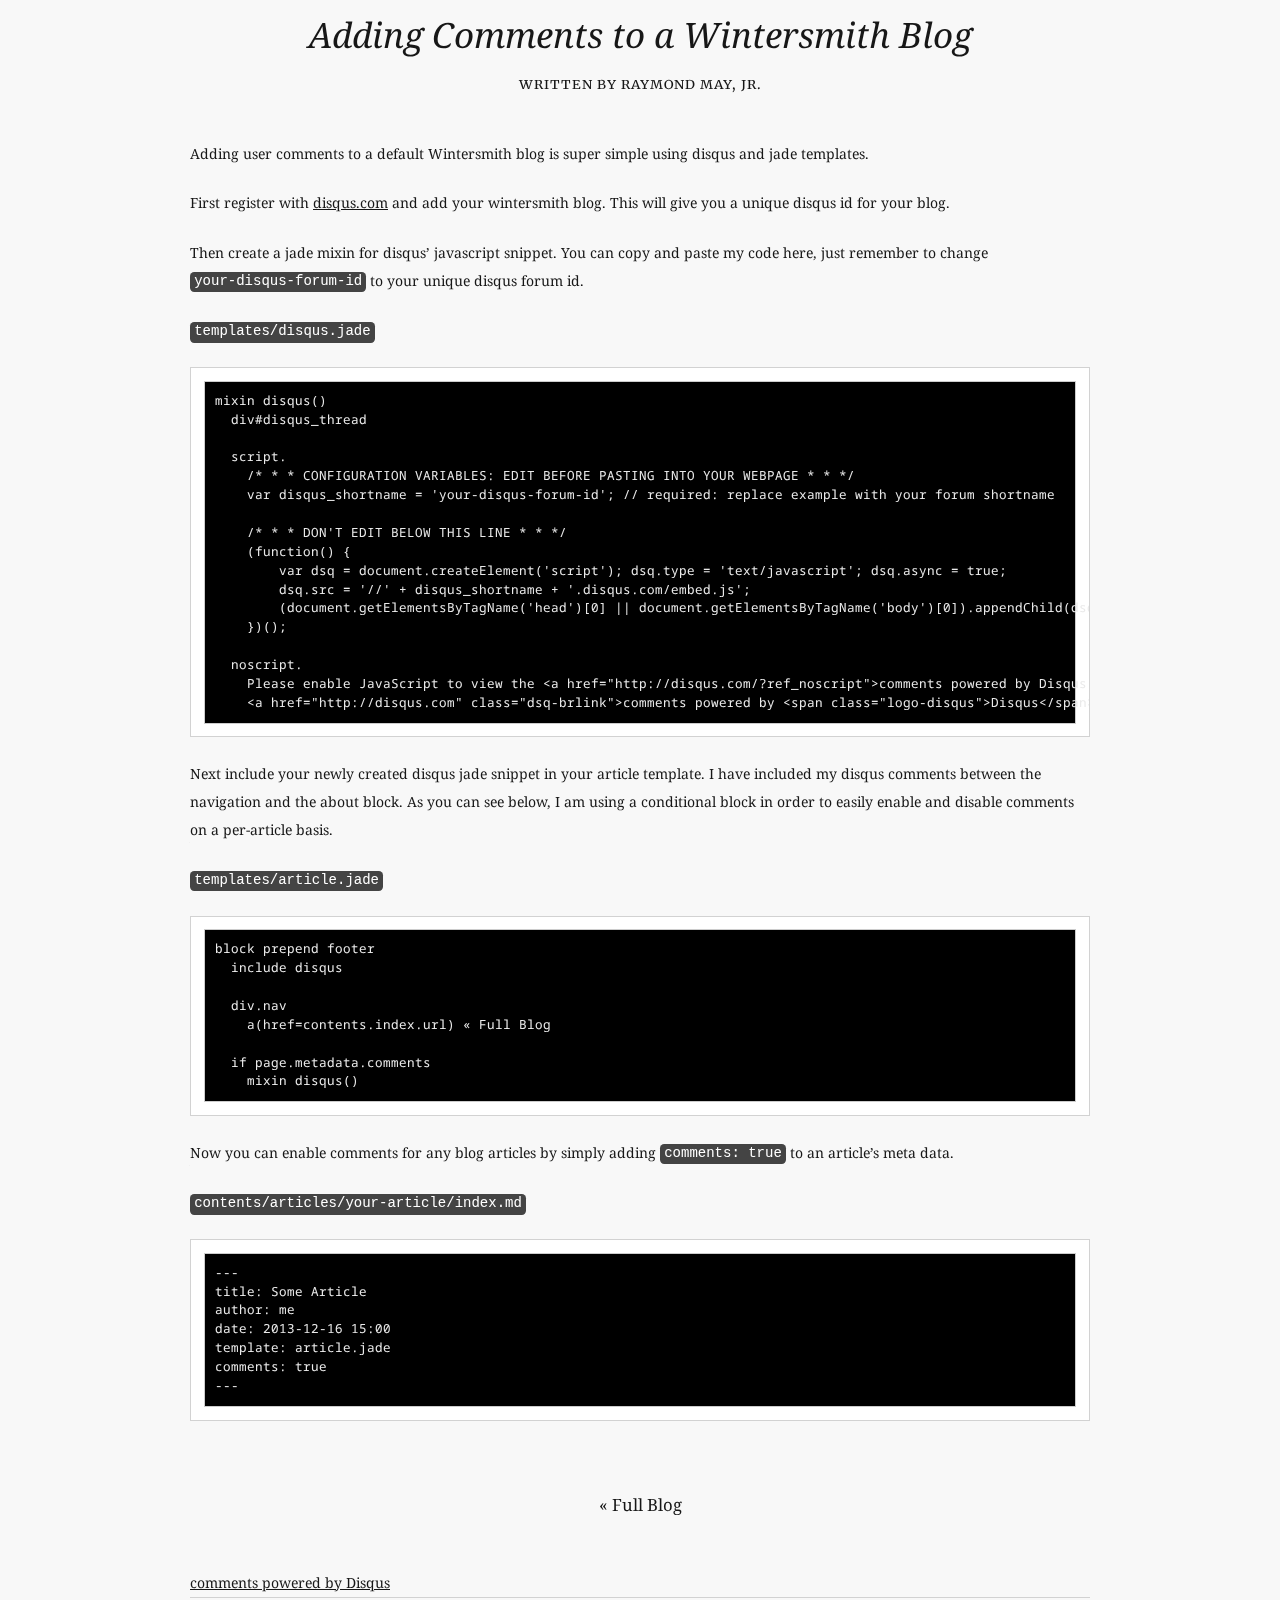
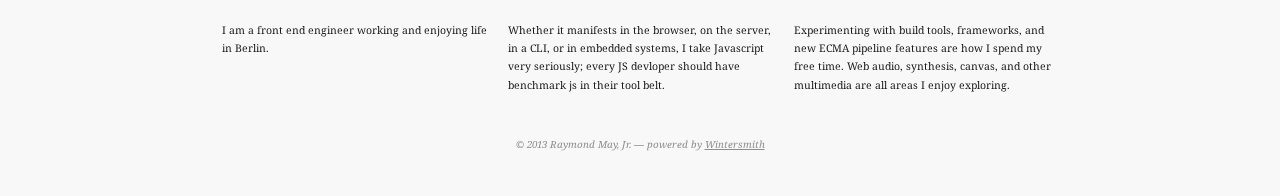
==== articles/adding-comments-to-wintersmith-blog/index.html @ cac8f68f "comments post" ====
<!DOCTYPE html>
<html lang="en">
  <head>
    <meta charset="utf-8">
    <meta http-equiv="X-UA-Compatible" content="IE=edge,chrome=1">
    <meta name="viewport" content="width=device-width">
    <title>Adding Comments to a Wintersmith Blog - Raymond May, Jr.
    </title>
    <link rel="alternate" href="http://blog.raymondmayjr.com/feed.xml" type="application/rss+xml" title="This, that, and other stuff">
    <link rel="stylesheet" href="http://fonts.googleapis.com/css?family=Droid+Sans+Mono|Droid+Serif:400,700,400italic,700italic|Merriweather:400,700,300">
    <link rel="stylesheet" href="/css/main.css">
  </head>
  <body class="article-detail">
    <header class="header">
      <div class="content-wrap">
        <h1>Adding Comments to a Wintersmith Blog</h1>
        <p class="author">Written by <span class="author"><a href="mailto:raymondmay@gmail.com">Raymond May, Jr.</a></span>
        </p>
      </div>
    </header>
    <div id="content">
      <div class="content-wrap">
        <article class="article">
          <section class="content"><p>Adding user comments to a default Wintersmith blog is super simple using disqus and jade&nbsp;templates.</p>
<p><span class="more"></span></p>
<p>First register with <a href="http://disqus.com/">disqus.com</a> and add your wintersmith blog.  This will give you a unique disqus id for your&nbsp;blog.</p>
<p>Then create a jade mixin for disqus’ javascript snippet.  You can copy and paste my code here, just remember to change <code>your-disqus-forum-id</code> to your unique disqus forum&nbsp;id.</p>
<p><code>templates/disqus.jade</code></p>
<pre><code class="lang-jade">mixin disqus()
  div#disqus_thread

  script.
    /* * * CONFIGURATION VARIABLES: EDIT BEFORE PASTING INTO YOUR WEBPAGE * * */
    var disqus_shortname = &#39;your-disqus-forum-id&#39;; // required: replace example with your forum shortname

    /* * * DON&#39;T EDIT BELOW THIS LINE * * */
    (function() {
        var dsq = document.createElement(&#39;script&#39;); dsq.type = &#39;text/javascript&#39;; dsq.async = true;
        dsq.src = &#39;//&#39; + disqus_shortname + &#39;.disqus.com/embed.js&#39;;
        (document.getElementsByTagName(&#39;head&#39;)[0] || document.getElementsByTagName(&#39;body&#39;)[0]).appendChild(dsq);
    })();

  noscript.
    Please enable JavaScript to view the &lt;a href=&quot;http://disqus.com/?ref_noscript&quot;&gt;comments powered by Disqus.&lt;/a&gt;&lt;/noscript&gt;
    &lt;a href=&quot;http://disqus.com&quot; class=&quot;dsq-brlink&quot;&gt;comments powered by &lt;span class=&quot;logo-disqus&quot;&gt;Disqus&lt;/span&gt;&lt;/a&gt;</code></pre>
<p>Next include your newly created disqus jade snippet in your article template.  I have included my disqus comments between the navigation and the about block.  As you can see below, I am using a conditional block in order to easily enable and disable comments on a per-article&nbsp;basis.</p>
<p><code>templates/article.jade</code></p>
<pre><code class="lang-jade">block prepend footer
  include disqus

  div.nav
    a(href=contents.index.url) « Full Blog

  if page.metadata.comments
    mixin disqus()</code></pre>
<p>Now you can enable comments for any blog articles by simply adding <code>comments: true</code> to an article’s meta&nbsp;data.</p>
<p><code>contents/articles/your-article/index.md</code></p>
<pre><code>---
title: Some Article
author: me
date: 2013-12-16 15:00
template: article.jade
comments: true
---</code></pre>
</section>
        </article>
      </div>
    </div>
    <footer>
      <div class="content-wrap">
        <div class="nav"><a href="/">« Full Blog</a></div>
                <div id="disqus_thread"></div>
                <script>
                  /* * * CONFIGURATION VARIABLES: EDIT BEFORE PASTING INTO YOUR WEBPAGE * * */
                  var disqus_shortname = 'blog-raymondmayjr'; // required: replace example with your forum shortname
                  
                  /* * * DON'T EDIT BELOW THIS LINE * * */
                  (function() {
                      var dsq = document.createElement('script'); dsq.type = 'text/javascript'; dsq.async = true;
                      dsq.src = '//' + disqus_shortname + '.disqus.com/embed.js';
                      (document.getElementsByTagName('head')[0] || document.getElementsByTagName('body')[0]).appendChild(dsq);
                  })();
                  
                </script>
                <noscript>
                  Please enable JavaScript to view the <a href="http://disqus.com/?ref_noscript">comments powered by Disqus.</a></noscript>
                  <a href="http://disqus.com" class="dsq-brlink">comments powered by <span class="logo-disqus">Disqus</span></a>
                </noscript>
        <section class="about"><p>I am a front end engineer working and enjoying life in Berlin.</p>
<p>Whether it manifests in the browser, on the server, in a CLI, or in embedded systems, I take Javascript very seriously; every JS devloper should have benchmark js in their tool belt.</p>
<p>Experimenting with build tools, frameworks, and new ECMA pipeline features are how I spend my free time.  Web audio, synthesis, canvas, and other multimedia are all areas I enjoy exploring.</p>

        </section>
        <section class="copy">
          <p>&copy; 2013 Raymond May, Jr. &mdash; powered by&nbsp;<a href="https://github.com/jnordberg/wintersmith">Wintersmith</a>
          </p>
        </section>
      </div>
    </footer>
  </body>
</html>
---- css/main.css ----
h1, h2, h3, h4, h5, h6, p, body, a, img, ul, ol, blockquote, pre {
  margin: 0; padding: 0; border: 0;
}

body {
  font-family: 'Droid Serif', serif;
  font-size: 14px;
  line-height: 2em;
  background-color: #f8f8f8;
  text-rendering: optimizeLegibility;
}

.content-wrap {
  width: 900px;
  margin: 0 auto;
}

body, a {
  color: #171717;
}

a:hover {
  color: #ff8000;
  text-decoration: underline;
}

p {
  margin-bottom: 1.52em;
}

pre {
  font-size: 0.9em;
  overflow: auto;
  background: #fff;
  border: 1px solid #d2d2d2;
  margin-bottom: 1.8em;
  padding: 1em;
}

h1 {
  font-size: 2em;
  line-height: 2em;
  margin-bottom: 1em;
}

h2 {
  font-size: 1.2em;
  font-weight: 400;
  margin-bottom: 1.35em;
}

h3 {
  font-style: italic;
  text-align: center;
  font-weight: 400;
  font-size: 1.4em;
  margin-top: 1.8em;
  margin-bottom: 0.8em;
}

ol, ul {
  margin: 0 1.4em 1.4em 4em;
}

li {
  margin-bottom: 0.5em;
}

blockquote {
  margin: 1.2em 3em;
  padding-left: 1em;
  font-style: italic;
}

hr {
  border: 0;
  border-top: 1px solid #d2d2d2;
  height: 0;
  margin: 1.6em 0;
}

/* page header */

.header {
}

.header h1 {
  font-size: 2.6em;
  text-align: center;
  font-weight: 700;
  margin: 0;
}

.header a, .header a:hover {
  text-decoration: none;
  color: #171717;
}

.header .author {
  font-family: 'Merriweather', serif;
  font-variant: small-caps;
  text-transform: lowercase;
  text-rendering: auto;
  text-align: center;
  font-weight: 400;
  letter-spacing: 1px;
}

.header .description {
  font-size: 1.2em;
  font-style: italic;
  text-align: center;
}

body.article-detail > header h1 {
  font-size: 2.5em;
  font-style: italic;
  font-weight: 400;
}

body.article-detail > header {
  margin-bottom: 3em;
}

/* page footer */

footer {
  margin: 3em 0;
}

footer .nav {
  text-align: center;
  margin-top: 5em;
  margin-bottom: 3.5em;
}

footer .nav a {
  padding: 0 0.5em;
  font-size: 1.2em;
  text-decoration: none;
}

footer .about {
  border-top: 1px solid #d2d2d2;
  padding: 2.2em 3em;
  font-size: 0.75em;
  line-height: 1.75em;
  -webkit-column-count: 3;
  -moz-column-count: 3;
  -ms-column-count: 3;
  column-count: 3;
  -webkit-column-gap: 2em;
  -moz-column-gap: 2em;
  -ms-column-gap: 2em;
  column-gap: 2em;
}

footer .copy {
  text-align: center;
  font-size: 0.7em;
  font-style: italic;
  margin-top: 1em;
}

footer .copy, footer .copy a {
  color: #8e8e8e;
}

/* article */

.article {
  margin: 12px 0;
}

.article header {
  border-top: 1px solid #d2d2d2;
}

.article header h2 {
  font-style: italic;
  text-align: center;
  font-weight: 400;
  margin: 0.8em 0;
  font-size: 1.4em;
}

.article header h2 a {
  text-decoration: none;
}

.article header .date {
  text-align: center;
  font-size: 0.8em;
}

.article header .date span {
  padding: 0 0.7em;
}

.article.intro .content p {
  display: inline;
}

.article.intro .content .more {
  text-decoration: underline;
  font-weight: 700;
  padding-left: 0.3em;
}

.article .content img {
  display: block;
  width: 100%;
}

.more, .date {
  font-family: 'Merriweather', serif;
  font-variant: small-caps;
  text-transform: lowercase;
  font-weight: 400;
  text-rendering: auto;
  letter-spacing: 1px;
}

/* archive */

.archive {
  width: 32em;
  margin: 5em auto 6em;
  padding-left: 2em;
}

.archive h2 {
  font-size: 2em;
  margin: 0;
  margin-left: 6.1em;
  margin-bottom: 0.5em;
  font-style: italic;
}

.archive a, .archive span{
  display: block;
  float: left;
  text-decoration: none;
}
.archive li:not(:last-child) {
	border-bottom: 1px solid #d2d2d2;
}

.archive a.last, .archive span.last {
  border: 0;
  margin-bottom: 0;
}

.archive a {
  width: 21em;
  text-indent: 1em;
  white-space: nowrap;
}

.archive .year-label,
.archive .month-label{
  width: 4em;
  font-family: 'Merriweather', serif;
  font-variant: small-caps;
  text-transform: lowercase;
  font-weight: 400;
  text-rendering: auto;
  letter-spacing: 1px;
  text-align: center;
}

.archive .month-label {
  width: 7em;
}

.archive ul {
  list-style: none;
  margin: 0;
}

.archive ul li {
  margin: 0;
}

/* code styling */

p code {
  padding: 0.1em 0.3em 0.2em;
  border-radius: 0.3em;
  position: relative;
  background: #444;
  color: #fff;
  white-space: nowrap;
}

/* syntax hl stuff */

code.lang-markdown {
  color: #424242;
}

code.lang-markdown .header,
code.lang-markdown .strong {
  font-weight: bold;
}

code.lang-markdown .emphasis {
  font-style: italic;
}

code.lang-markdown .horizontal_rule,
code.lang-markdown .link_label,
code.lang-markdown .code,
code.lang-markdown .header,
code.lang-markdown .link_url {
  color: #555;
}

code.lang-markdown .blockquote,
code.lang-markdown .bullet {
  color: #bbb;
}

/* Tomorrow Night Bright Theme */
/* Original theme - https://github.com/chriskempson/tomorrow-theme */
/* http://jmblog.github.com/color-themes-for-google-code-highlightjs */
.tomorrow-comment, pre .comment, pre .title {
  color: #969896;
}

.tomorrow-red, pre .variable, pre .attribute, pre .tag, pre .regexp, pre .ruby .constant, pre .xml .tag .title, pre .xml .pi, pre .xml .doctype, pre .html .doctype, pre .css .id, pre .css .class, pre .css .pseudo {
  color: #d54e53;
}

.tomorrow-orange, pre .number, pre .preprocessor, pre .built_in, pre .literal, pre .params, pre .constant {
  color: #e78c45;
}

.tomorrow-yellow, pre .class, pre .ruby .class .title, pre .css .rules .attribute {
  color: #e7c547;
}

.tomorrow-green, pre .string, pre .value, pre .inheritance, pre .header, pre .ruby .symbol, pre .xml .cdata {
  color: #b9ca4a;
}

.tomorrow-aqua, pre .css .hexcolor {
  color: #70c0b1;
}

.tomorrow-blue, pre .function, pre .python .decorator, pre .python .title, pre .ruby .function .title, pre .ruby .title .keyword, pre .perl .sub, pre .javascript .title, pre .coffeescript .title {
  color: #7aa6da;
}

.tomorrow-purple, pre .keyword, pre .javascript .function {
  color: #c397d8;
}

pre code {
  display: block;
  background: black;
  color: #eaeaea;
  font-family: 'Droid Sans Mono', Menlo, Monaco, Consolas, monospace;
  line-height: 1.5;
  border: 1px solid #ccc;
  padding: 10px;
}

/* media queries */

@media (min-width: 1600px) {
}

@media (max-width: 900px) {
}

@media (max-width: 690px) {
  .content-wrap {
    width: auto;
    padding: 0 1em;
  }
  .header {
    margin: 1em 0;
  }
  .header h1 {
  }
  .header .description {
  }
  .article {
    margin: 1em 0 2.5em;
  }
  .archive {
    width: 80%;
    margin: 0 auto;
  }
  .archive * {
    float: none !important;
    line-height: 1.6 !important;
    width: auto !important;
    height: auto !important;
    text-align: left !important;
    border: 0 !important;
    margin: 0 !important;
  }
  footer .nav {
    margin: 1em 0;
  }
  footer .about {
    padding: 0;
    padding-top: 1.6em;
    -webkit-column-count: 1;
    -moz-column-count: 1;
    -ms-column-count: 1;
    column-count: 1;
  }
  footer .about p {
    margin-bottom: 1em;
  }
}
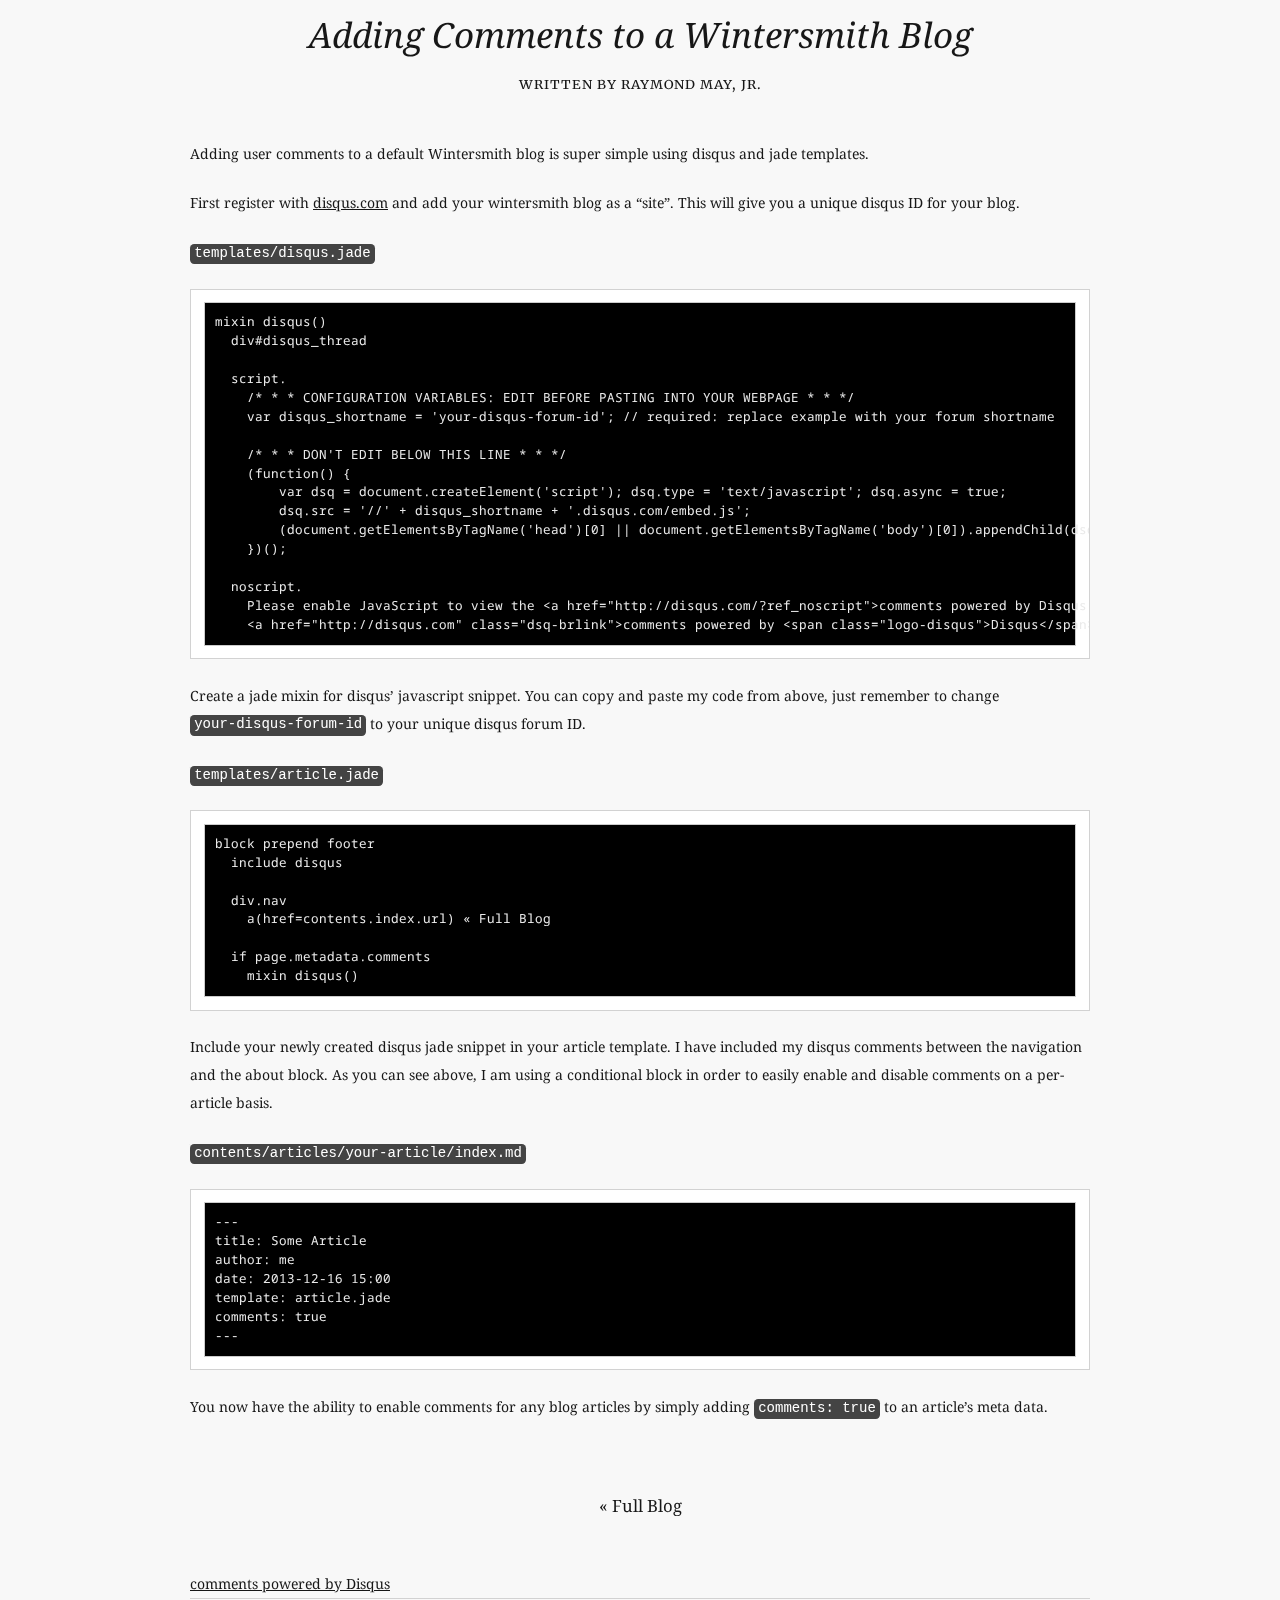
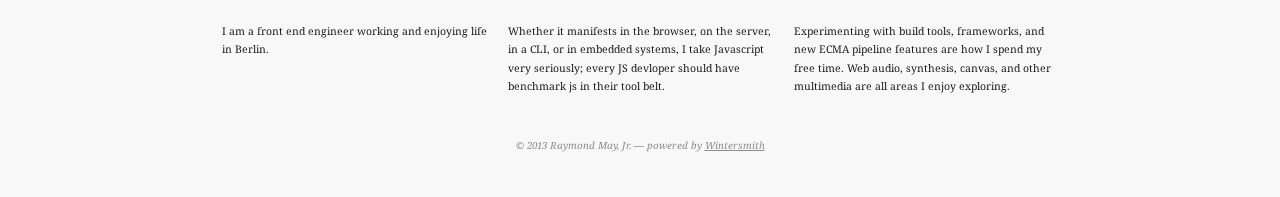
==== commit 29b01686: "reorder comments article content, update to css" ====
--- a/articles/adding-comments-to-wintersmith-blog/index.html
+++ b/articles/adding-comments-to-wintersmith-blog/index.html
@@ -23,8 +23,7 @@
         <article class="article">
           <section class="content"><p>Adding user comments to a default Wintersmith blog is super simple using disqus and jade&nbsp;templates.</p>
 <p><span class="more"></span></p>
-<p>First register with <a href="http://disqus.com/">disqus.com</a> and add your wintersmith blog.  This will give you a unique disqus id for your&nbsp;blog.</p>
-<p>Then create a jade mixin for disqus’ javascript snippet.  You can copy and paste my code here, just remember to change <code>your-disqus-forum-id</code> to your unique disqus forum&nbsp;id.</p>
+<p>First register with <a href="http://disqus.com/">disqus.com</a> and add your wintersmith blog as a “site”.  This will give you a unique disqus <span class="caps">ID</span> for your&nbsp;blog.</p>
 <p><code>templates/disqus.jade</code></p>
 <pre><code class="lang-jade">mixin disqus()
   div#disqus_thread
@@ -43,7 +42,7 @@
   noscript.
     Please enable JavaScript to view the &lt;a href=&quot;http://disqus.com/?ref_noscript&quot;&gt;comments powered by Disqus.&lt;/a&gt;&lt;/noscript&gt;
     &lt;a href=&quot;http://disqus.com&quot; class=&quot;dsq-brlink&quot;&gt;comments powered by &lt;span class=&quot;logo-disqus&quot;&gt;Disqus&lt;/span&gt;&lt;/a&gt;</code></pre>
-<p>Next include your newly created disqus jade snippet in your article template.  I have included my disqus comments between the navigation and the about block.  As you can see below, I am using a conditional block in order to easily enable and disable comments on a per-article&nbsp;basis.</p>
+<p>Create a jade mixin for disqus’ javascript snippet.  You can copy and paste my code from above, just remember to change <code>your-disqus-forum-id</code> to your unique disqus forum&nbsp;<span class="caps">ID</span>.</p>
 <p><code>templates/article.jade</code></p>
 <pre><code class="lang-jade">block prepend footer
   include disqus
@@ -53,7 +52,7 @@
 
   if page.metadata.comments
     mixin disqus()</code></pre>
-<p>Now you can enable comments for any blog articles by simply adding <code>comments: true</code> to an article’s meta&nbsp;data.</p>
+<p>Include your newly created disqus jade snippet in your article template.  I have included my disqus comments between the navigation and the about block.  As you can see above, I am using a conditional block in order to easily enable and disable comments on a per-article&nbsp;basis.</p>
 <p><code>contents/articles/your-article/index.md</code></p>
 <pre><code>---
 title: Some Article
@@ -62,6 +61,7 @@
 template: article.jade
 comments: true
 ---</code></pre>
+<p>You now have the ability to enable comments for any blog articles by simply adding <code>comments: true</code> to an article’s meta&nbsp;data.</p>
 </section>
         </article>
       </div>
--- a/css/main.css
+++ b/css/main.css
@@ -190,6 +190,7 @@
 }
 
 .article header .date {
+  margin: 1em 0;
   text-align: center;
   font-size: 0.8em;
 }
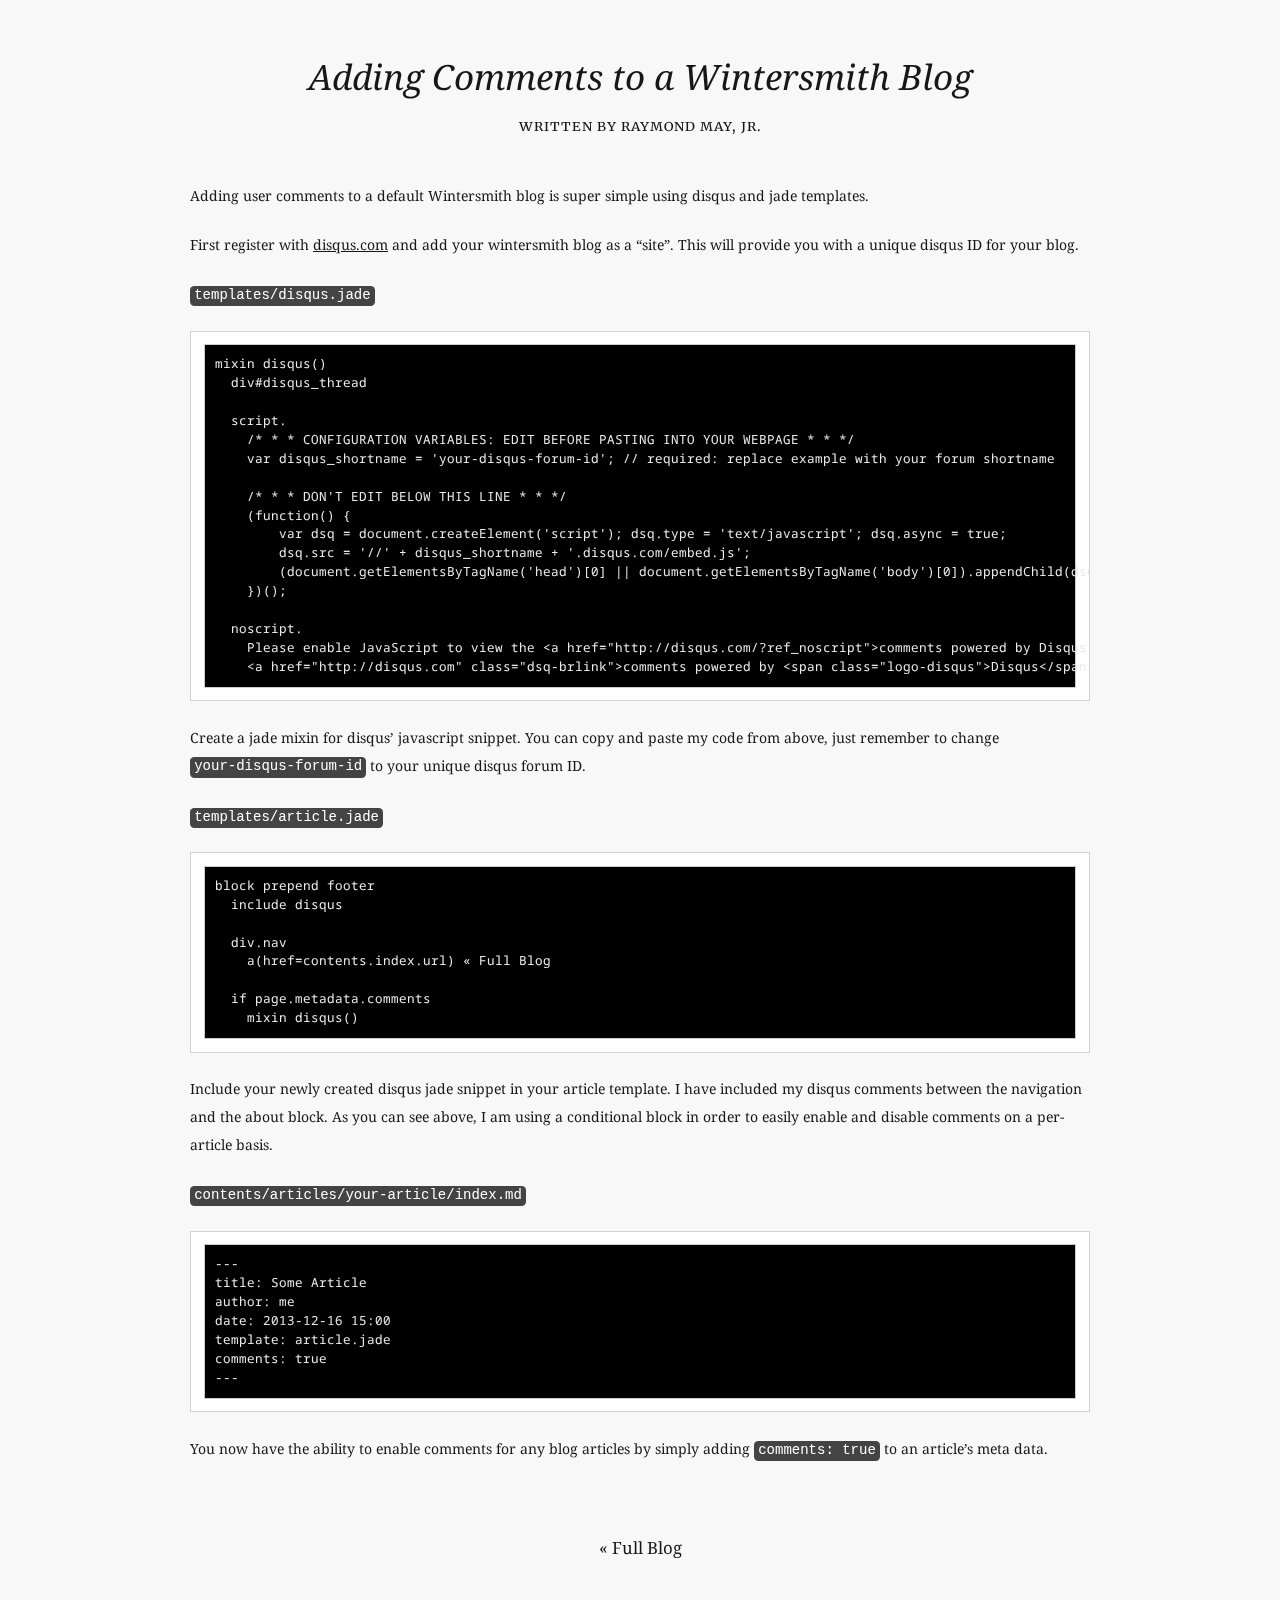
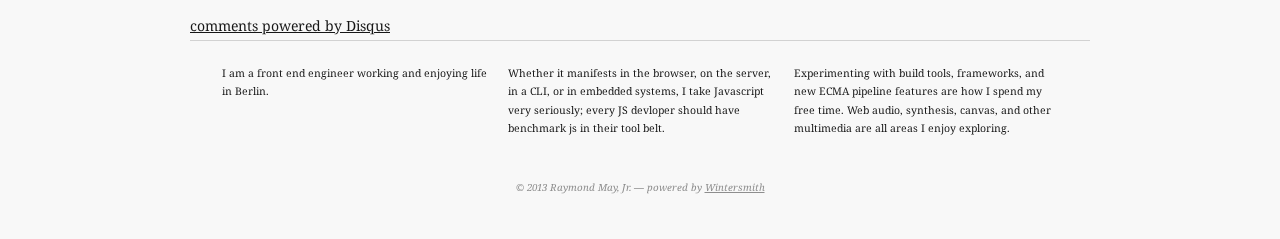
==== commit c38d76aa: "updates" ====
--- a/articles/adding-comments-to-wintersmith-blog/index.html
+++ b/articles/adding-comments-to-wintersmith-blog/index.html
@@ -23,7 +23,7 @@
         <article class="article">
           <section class="content"><p>Adding user comments to a default Wintersmith blog is super simple using disqus and jade&nbsp;templates.</p>
 <p><span class="more"></span></p>
-<p>First register with <a href="http://disqus.com/">disqus.com</a> and add your wintersmith blog as a “site”.  This will give you a unique disqus <span class="caps">ID</span> for your&nbsp;blog.</p>
+<p>First register with <a href="http://disqus.com/">disqus.com</a> and add your wintersmith blog as a “site”.  This will provide you with a unique disqus <span class="caps">ID</span> for your&nbsp;blog.</p>
 <p><code>templates/disqus.jade</code></p>
 <pre><code class="lang-jade">mixin disqus()
   div#disqus_thread
--- a/css/main.css
+++ b/css/main.css
@@ -120,7 +120,7 @@
 }
 
 body.article-detail > header {
-  margin-bottom: 3em;
+  margin: 3em 0;
 }
 
 /* page footer */
